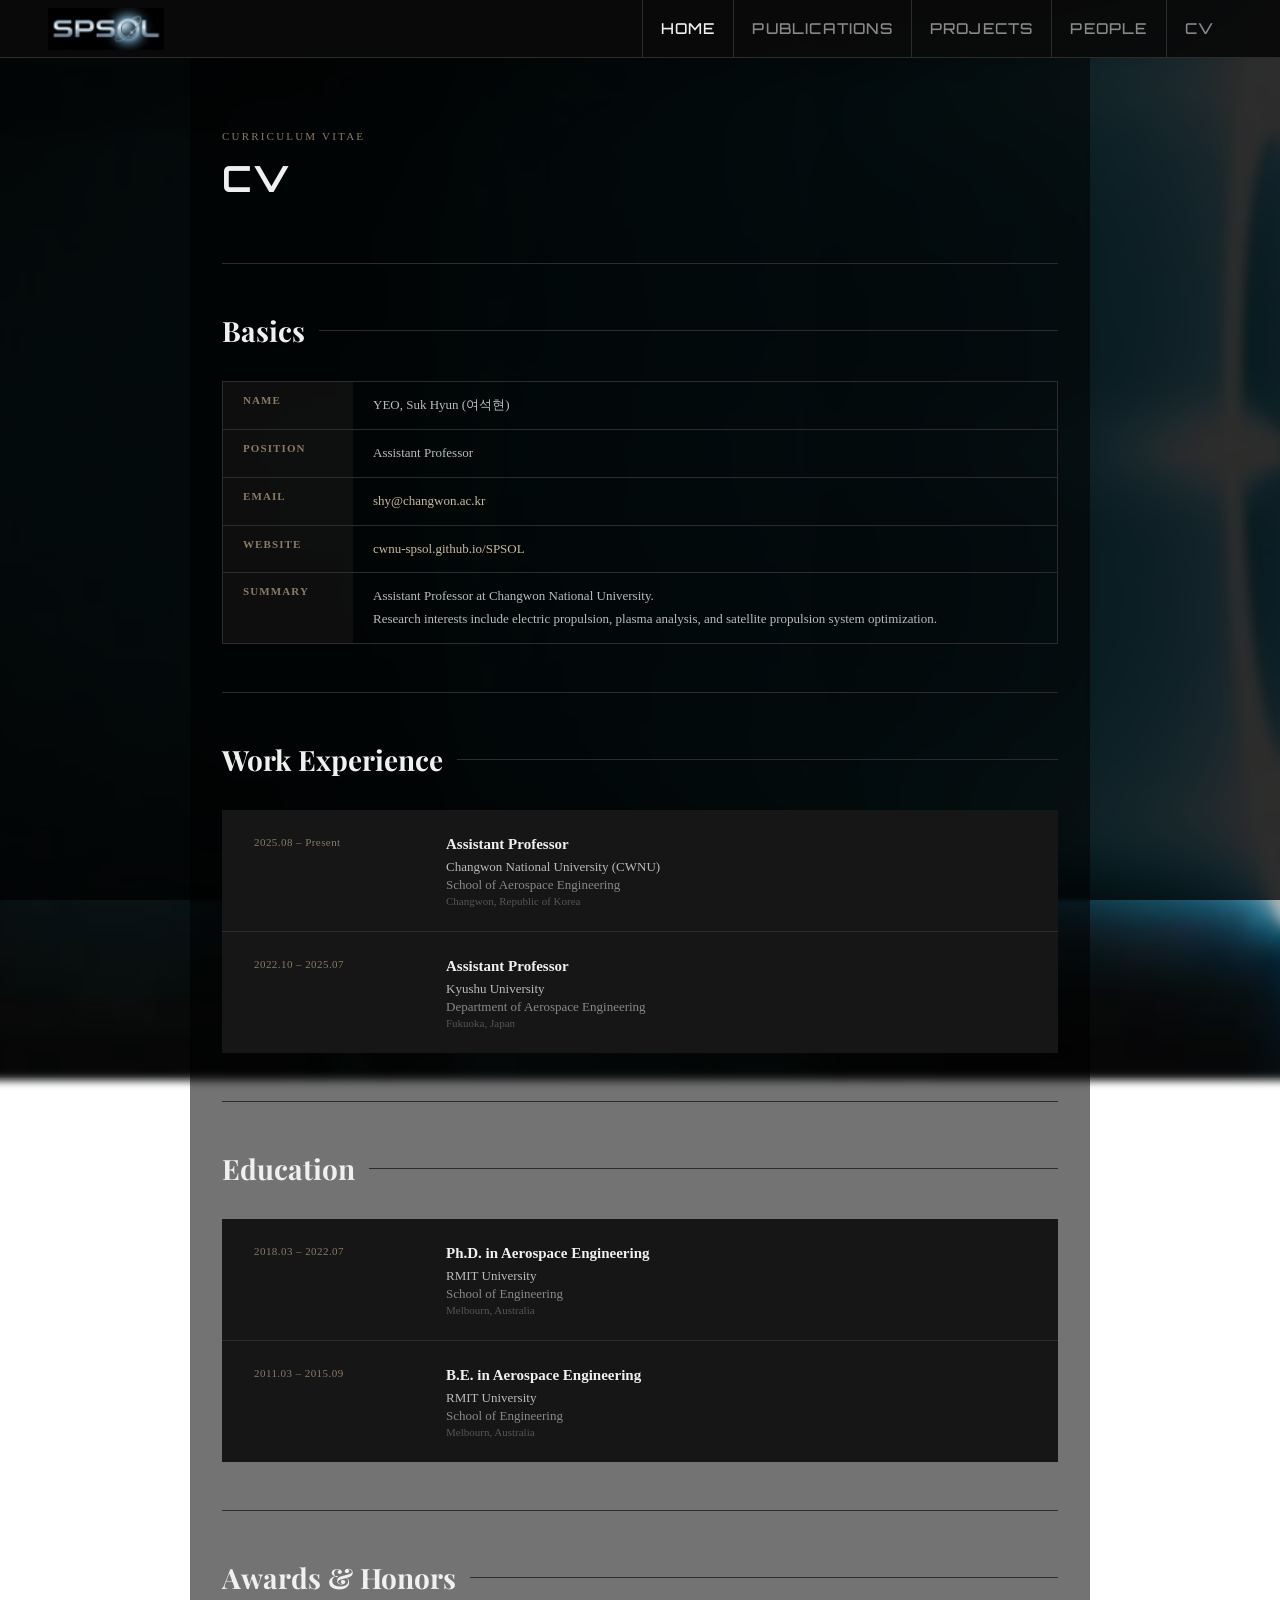
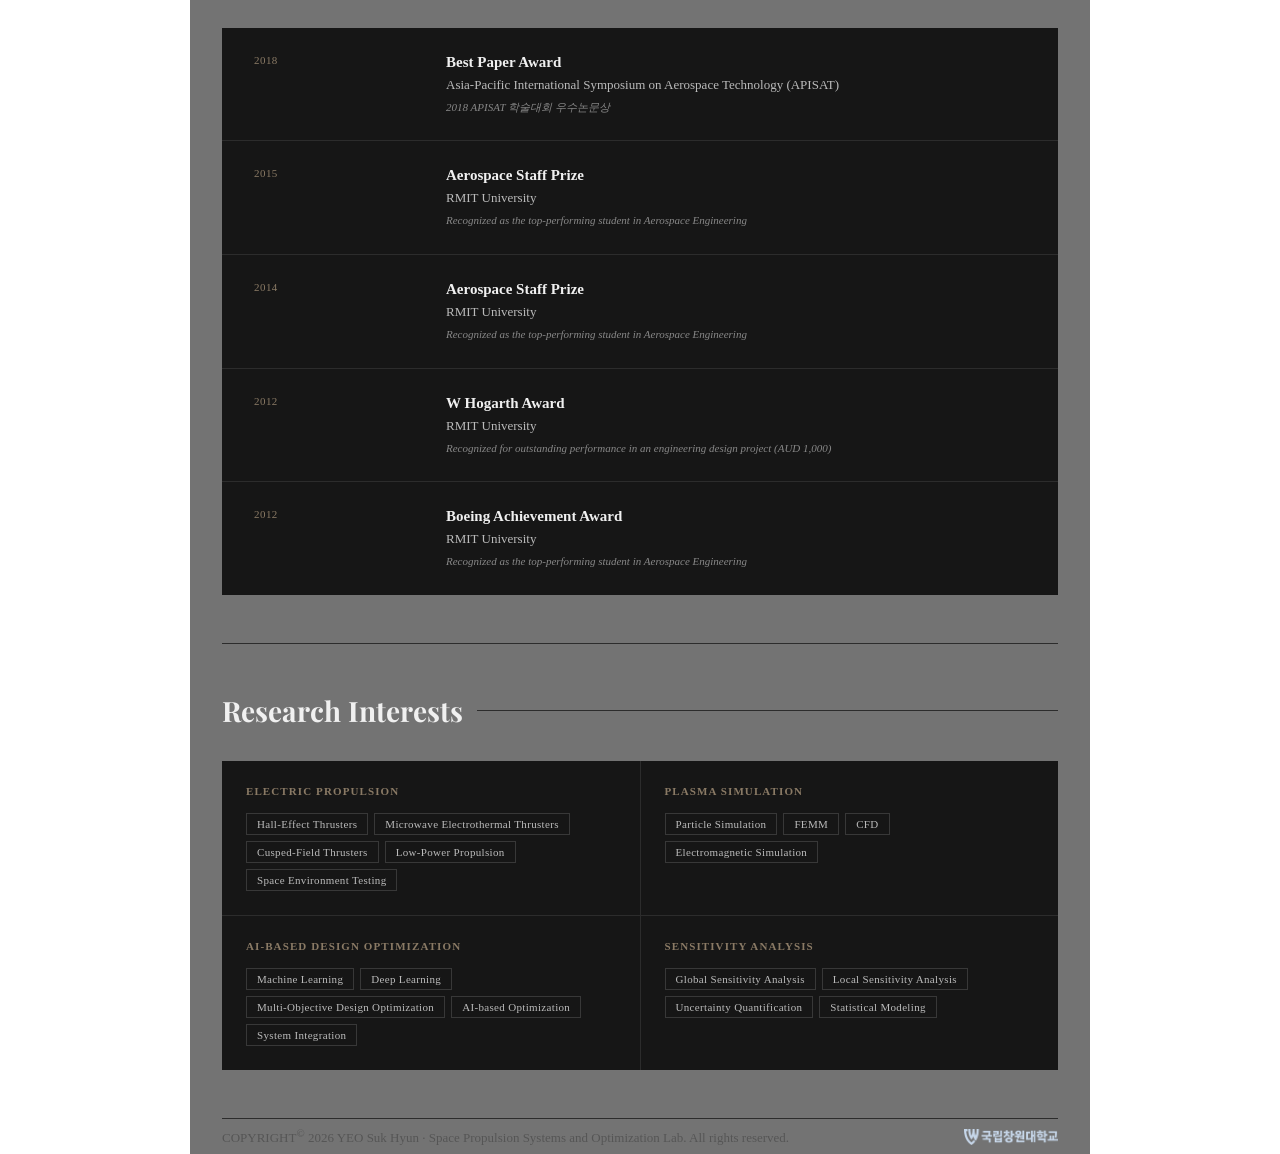
==== cv.html @ c71c25dc "Create cv.html" ====
<!DOCTYPE html>
<html lang="en">
<head>
  <meta charset="UTF-8">
  <meta name="viewport" content="width=device-width, initial-scale=1.0">
  <title>SPSOL · CWNU</title>
  <link rel="stylesheet" href="css/theme.css">
  <link rel="stylesheet" href="css/style.css">
</head>
<body>

<!-- =====================================================
     NAV
     ===================================================== -->

<nav class="nav">
  <a class="nav__brand" href="index.html">
    <!-- SPSOL -->
    <img src="images/logos/SPSOL.png" alt="SPSOL" height="42">
  </a>
  <ul class="nav__links">
    <li><a href="index.html"          class="active">Home</a></li>
    <li><a href="publications.html"             >Publications</a></li>
    <li><a href="projects.html"                 >Projects</a></li>
    <!-- <li><a href="teaching.html"                 >Teaching</a></li> -->
    <li><a href="people.html"                   >People</a></li>
    <!-- <li><a href="/news/">News</a></li>
    <li><a href="/contact/">Contact</a></li> -->
    <li><a href="cv.html"          >CV</a></li>
    <!-- <li><a href="docs/CV.pdf"          target="_blank">CV</a></li> -->
  </ul>
</nav>

<div class="page">

  <!-- 페이지 헤더 -->
  <div class="page-header">
    <div class="page-header__eyebrow">Curriculum Vitae</div>
    <div class="cv-header-row">
      <h1 class="page-header__title">CV</h1>
      <!-- <a href="docs/CV.pdf" target="_blank" class="btn btn--primary">
        Download PDF ↓
      </a> -->
    </div>
  </div>

  <!-- ── Basics ───────────────────────────────────── -->
  <div class="section">
    <h2 class="section__title">Basics</h2>
    <div class="cv-table-wrap">
      <table class="cv-table">
        <tbody>
          <tr>
            <td class="cv-table__label">Name</td>
            <td class="cv-table__value">YEO, Suk Hyun (여석현)</td>
          </tr>
          <tr>
            <td class="cv-table__label">Position</td>
            <td class="cv-table__value">Assistant Professor</td>
          </tr>
          <tr>
            <td class="cv-table__label">Email</td>
            <td class="cv-table__value">
              <a href="mailto:shy@changwon.ac.kr">shy@changwon.ac.kr</a>
            </td>
          </tr>
          <tr>
            <td class="cv-table__label">Website</td>
            <td class="cv-table__value">
              <a href="https://cwnu-spsol.github.io/SPSOL" target="_blank">cwnu-spsol.github.io/SPSOL</a>
            </td>
          </tr>
          <tr>
            <td class="cv-table__label">Summary</td>
            <td class="cv-table__value">
              Assistant Professor at Changwon National University.<br>
              Research interests include electric propulsion, plasma analysis,
              and satellite propulsion system optimization.
            </td>
          </tr>
        </tbody>
      </table>
    </div>
  </div>

  <!-- ── Work Experience ──────────────────────────── -->
  <div class="section">
    <h2 class="section__title">Work Experience</h2>
    <div class="cv-list">

      <div class="cv-item">
        <div class="cv-item__period">2025.08 – Present</div>
        <div class="cv-item__body">
          <div class="cv-item__title">
            <a href="https://www.changwon.ac.kr/aerospace/stf/stfView/staffView.do?rolecd=TSAL&staffTy=EXCP&mi=18398" target="_blank">Assistant Professor</a>
          </div>
          <div class="cv-item__org">Changwon National University (CWNU)</div>
          <div class="cv-item__dept">School of Aerospace Engineering</div>
          <div class="cv-item__location">Changwon, Republic of Korea</div>
        </div>
      </div>

      <div class="cv-item">
        <div class="cv-item__period">2022.10 – 2025.07</div>
        <div class="cv-item__body">
          <div class="cv-item__title">Assistant Professor</div>
          <div class="cv-item__org">Kyushu University</div>
          <div class="cv-item__dept">Department of Aerospace Engineering</div>
          <div class="cv-item__location">Fukuoka, Japan</div>
        </div>
      </div>

    </div>
  </div>

  <!-- ── Education ─────────────────────────────────── -->
  <div class="section">
    <h2 class="section__title">Education</h2>
    <div class="cv-list">

      <div class="cv-item">
        <div class="cv-item__period">2018.03 – 2022.07</div>
        <div class="cv-item__body">
          <div class="cv-item__title">Ph.D. in Aerospace Engineering</div>
          <div class="cv-item__org">RMIT University</div>
          <div class="cv-item__dept">School of Engineering</div>
          <div class="cv-item__location">Melbourn, Australia</div>
          <!-- <div class="cv-item__note">
            Thesis: Design Optimisation of Downscaled Cusped Field Thrusters
            (Advisor: Prof. Graham Dorrington)
          </div> -->
        </div>
      </div>

      <div class="cv-item">
        <div class="cv-item__period">2011.03 – 2015.09</div>
        <div class="cv-item__body">
          <div class="cv-item__title">B.E. in Aerospace Engineering</div>
          <div class="cv-item__org">RMIT University</div>
          <div class="cv-item__dept">School of Engineering</div>
          <div class="cv-item__location">Melbourn, Australia</div>
        </div>
      </div>

    </div>
  </div>

  <!-- ── Awards ────────────────────────────────────── -->
  <div class="section">
    <h2 class="section__title">Awards & Honors</h2>
    <div class="cv-list">

      <div class="cv-item">
        <div class="cv-item__period">2018</div>
        <div class="cv-item__body">
          <div class="cv-item__title">Best Paper Award</div>
          <div class="cv-item__org">Asia-Pacific International Symposium on Aerospace Technology (APISAT)</div>
          <div class="cv-item__note">2018 APISAT 학술대회 우수논문상</div>
        </div>
      </div>

      <div class="cv-item">
        <div class="cv-item__period">2015</div>
        <div class="cv-item__body">
          <div class="cv-item__title">Aerospace Staff Prize</div>
          <div class="cv-item__org">RMIT University</div>
          <div class="cv-item__note">Recognized as the top-performing student in Aerospace Engineering</div>
        </div>
      </div>

      <div class="cv-item">
        <div class="cv-item__period">2014</div>
        <div class="cv-item__body">
          <div class="cv-item__title">Aerospace Staff Prize</div>
          <div class="cv-item__org">RMIT University</div>
          <div class="cv-item__note">Recognized as the top-performing student in Aerospace Engineering</div>
        </div>
      </div>

      <div class="cv-item">
        <div class="cv-item__period">2012</div>
        <div class="cv-item__body">
          <div class="cv-item__title">W Hogarth Award</div>
          <div class="cv-item__org">RMIT University</div>
          <div class="cv-item__note">Recognized for outstanding performance in an engineering design project (AUD 1,000)</div>
        </div>
      </div>

      <div class="cv-item">
        <div class="cv-item__period">2012</div>
        <div class="cv-item__body">
          <div class="cv-item__title">Boeing Achievement Award</div>
          <div class="cv-item__org">RMIT University</div>
          <div class="cv-item__note">Recognized as the top-performing student in Aerospace Engineering</div>
        </div>
      </div>

    </div>
  </div>

  <!-- ── Publications ──────────────────────────────── -->
  <!-- <div class="section">
    <h2 class="section__title">Selected Publications</h2>
    <div class="cv-list">

      <div class="cv-item">
        <div class="cv-item__period">2026.05</div>
        <div class="cv-item__body">
          <div class="cv-item__title">
            <a href="#" target="_blank">
              Magnetically Permeable Anode for Performance Improvement in a
              Low-Power Cusped-Field Hall Thruster
            </a>
          </div>
          <div class="cv-item__org">Acta Astronautica</div>
          <div class="cv-item__note">
            T. Li, Z. Tian, Z. Ning, D. Yu · JCR Q1
          </div>
        </div>
      </div>

      <div class="cv-item">
        <div class="cv-item__period">2025.03</div>
        <div class="cv-item__body">
          <div class="cv-item__title">
            <a href="#" target="_blank">
              Efficiency Decomposition in Low-Power Hall Thrusters
              via Multi-Angle RPA Diagnostics
            </a>
          </div>
          <div class="cv-item__org">Journal of Propulsion and Power</div>
          <div class="cv-item__note">J. Park, J. Kim · JCR Q1</div>
        </div>
      </div>

      <div class="cv-item">
        <div class="cv-item__period">2024.08</div>
        <div class="cv-item__body">
          <div class="cv-item__title">
            <a href="#" target="_blank">
              Scaling Laws for Sub-100 W Hall Thrusters:
              Wall Loss and Thermal Management
            </a>
          </div>
          <div class="cv-item__org">Acta Astronautica</div>
          <div class="cv-item__note">J. Kim, S. Choi · JCR Q1</div>
        </div>
      </div>

    </div>
  </div> -->

  <!-- ── Research Interests ────────────────────────── -->
  <div class="section">
    <h2 class="section__title">Research Interests</h2>
    <div class="cv-interests">

      <div class="cv-interest-group">
        <div class="cv-interest-group__title">Electric Propulsion</div>
        <div class="cv-interest-group__tags">
          <span class="cv-tag">Hall-Effect Thrusters</span>
          <span class="cv-tag">Microwave Electrothermal Thrusters</span>
          <span class="cv-tag">Cusped-Field Thrusters</span>
          <span class="cv-tag">Low-Power Propulsion</span>
          <span class="cv-tag">Space Environment Testing</span>
        </div>
      </div>

      <div class="cv-interest-group">
        <div class="cv-interest-group__title">Plasma Simulation</div>
        <div class="cv-interest-group__tags">
          <span class="cv-tag">Particle Simulation</span>
          <span class="cv-tag">FEMM</span>
          <span class="cv-tag">CFD</span>
          <span class="cv-tag">Electromagnetic Simulation</span>
        </div>
      </div>

      <div class="cv-interest-group">
        <div class="cv-interest-group__title">AI-Based Design Optimization</div>
        <div class="cv-interest-group__tags">
          <span class="cv-tag">Machine Learning</span>
          <span class="cv-tag">Deep Learning</span>
          <span class="cv-tag">Multi-Objective Design Optimization</span>
          <span class="cv-tag">AI-based Optimization</span>
          <span class="cv-tag">System Integration</span>
        </div>
      </div>
      
      <div class="cv-interest-group">
        <div class="cv-interest-group__title">Sensitivity Analysis</div>
        <div class="cv-interest-group__tags">
          <span class="cv-tag">Global Sensitivity Analysis</span>
          <span class="cv-tag">Local Sensitivity Analysis</span>
          <span class="cv-tag">Uncertainty Quantification</span>
          <span class="cv-tag">Statistical Modeling</span>
        </div>
      </div>

    </div>
  </div>

  <!-- ── Service ───────────────────────────────────── -->
  <!-- <div class="section">
    <h2 class="section__title">Professional Service</h2>
    <div class="cv-list">

      <div class="cv-item">
        <div class="cv-item__period">2025 – Present</div>
        <div class="cv-item__body">
          <div class="cv-item__title">Peer Reviewer</div>
          <div class="cv-item__org">
            Acta Astronautica, Journal of Propulsion and Power,
            Aerospace Science and Technology
          </div>
        </div>
      </div>

      <div class="cv-item">
        <div class="cv-item__period">2024.11</div>
        <div class="cv-item__body">
          <div class="cv-item__title">Session Chair</div>
          <div class="cv-item__org">KSAS 추계학술대회 2024</div>
          <div class="cv-item__note">
            Session: Low-Power Electric Propulsion for Small Satellites
          </div>
        </div>
      </div>

    </div>
  </div> -->

  <!-- FOOTER -->
  <footer class="footer">
    <div class="footer__left">
      COPYRIGHT<sup>©</sup> 2026 YEO Suk Hyun · Space Propulsion Systems and Optimization Lab. All rights reserved.
    </div>
    <div class="footer__right">
      <img src="images/logos/CWNU.png" alt="CWNU" height="16">
    </div>
  </footer>

</div><!-- /page -->
<script src="js/main.js"></script>
</body>
</html>
---- css/theme.css ----
/* =====================================================
   theme.css
   컬러 팔레트 & 디자인 토큰 정의
   여기서 색상/폰트/간격을 바꾸면 전체 사이트에 반영됨
   ===================================================== */

/* 폰트 통합 로드 (Inter + Playfair Display + Orbitron) */
@import url('https://fonts.googleapis.com/css2?family=Inter:wght@300;400;500;600;700&family=Playfair+Display:wght@700&family=Orbitron:wght@700&display=swap');

/* ── 컬러 팔레트 ─────────────────────────────────────
   바꾸고 싶으면 이 값들만 수정하세요
   ─────────────────────────────────────────────────── */
:root {

  /* 배경 계열 */
  /* --color-bg-base:        #0a0a0a;   /* 메인 배경 (가장 어두움) */ 
  /* --color-bg-surface:     #111111;   /* 섹션 배경 */ */
  /* --color-bg-card:        #181818;   /* 카드 배경 */ */
  /* --color-bg-card-hover:  #252525;   /* 카드 호버 */ */
  /* --color-bg-elevated:    #1e1e1e;   /* 떠있는 요소 배경 */ */ */
  --color-bg-base:       transparent;             /* 사진 비치도록 */
  --color-bg-card:       rgba(18, 18, 18, 0.82);  /* 카드 반투명 */
  --color-bg-card-hover: rgba(30, 30, 30, 0.88);
  --color-bg-elevated:   rgba(24, 24, 24, 0.80);

  /* 테두리 계열 */
  --color-border:         #2c2c2c;   /* 기본 구분선 */
  --color-border-light:   #383838;   /* 밝은 구분선 */

  /* 텍스트 계열 */
  --color-text-primary:   #f0f0f0;   /* 제목, 강조 텍스트 */
  --color-text-secondary: #bbbbbb;   /* 본문 텍스트 */
  --color-text-muted:     #888888;   /* 보조 텍스트 */
  --color-text-dim:       #6e6e6e;   /* 중간 텍스트 */
  --color-text-faint:     #555555;   /* 가장 흐린 텍스트 */

  /* 포인트 컬러 (골드/웜 베이지 계열) */
  --color-accent:         #c8b99a;   /* 메인 포인트 컬러 */
  --color-accent-dim:     #8a7a65;   /* 흐린 포인트 컬러 */
  --color-accent-subtle:  rgba(200, 185, 154, 0.10); /* 배경용 포인트 */

  /* ── 원한다면 다른 테마로 교체 ─────────────────────
     블루 계열로 바꾸려면 아래 세 줄로 교체:
     --color-accent:       #7eb3d4;
     --color-accent-dim:   #4e7a99;
     --color-accent-subtle: rgba(126, 179, 212, 0.10);
  ─────────────────────────────────────────────────── */

  /* 타이포그래피 */
   --font-heading: 'Orbitron', 'Inter', sans-serif;   /* 새로 추가 */
   --font-serif:   'Playfair Display', Georgia, serif;         /* 제목용 */
   --font-sans:    'Inter', system-ui, sans-serif;               /* 본문용 */ 

  /* 폰트 크기 스케일 */
  --text-xs:   11px;
  --text-sm:   13px;
  --text-base: 15px;
  --text-md:   17px;
  --text-lg:   22px;
  --text-xl:   28px;
  --text-2xl:  36px;
  --text-3xl:  46px;

  /* 간격 (spacing) */
  --space-xs:   8px;
  --space-sm:   16px;
  --space-md:   24px;
  --space-lg:   32px;
  --space-xl:   48px;
  --space-2xl:  72px;
  --space-3xl:  100px;

  /* 레이아웃 */
  --max-width:      900px;    /* 페이지 최대 너비 */
  --page-padding-x: 32px;    /* 좌우 여백 */
  --nav-height:     58px;    /* 내비게이션 바 높이 */

  /* 전환 효과 */
  --transition-fast:   0.15s ease;
  --transition-base:   0.22s ease;
  --transition-slow:   0.35s ease;
}
---- css/style.css ----
/* =====================================================
   style.css
   컴포넌트 스타일 정의
   색상·폰트는 theme.css 변수를 참조함
   ===================================================== */

/* ── 리셋 & 베이스 ───────────────────────────────── */
*, *::before, *::after {
  box-sizing: border-box;
  margin: 0;
  padding: 0;
}

html {
  scroll-behavior: smooth;
}

/* body {
  background:             var(--color-bg-base);
  color:                  var(--color-text-primary);
  font-family:            var(--font-sans);
  font-size:              var(--text-base);
  line-height:            1.75;
  -webkit-font-smoothing: antialiased;
} */

/* ── 배경 블러 + 어두운 오버레이 ────────────────────
   body::before 로 배경 위에 효과를 덧씌움
   ─────────────────────────────────────────────────── */
body::before {
  content:    '';
  position:   fixed;           /* 스크롤해도 항상 화면 전체 덮음 */
  inset: 0 0 0 0;                      /* top/right/bottom/left 모두 0 */
  /* transform: translateY(-50px); */
  z-index:    -1;              /* 콘텐츠 뒤에 위치 */
 
  background-color:      #0a0a0a;              /* 사진 로딩 전 폴백 */
  background-image:      url('/images/background/HET.jpg');
  background-size:       cover;
  background-position:   center center;
  background-attachment: fixed;
  background-repeat:     no-repeat;
 
  filter:     blur(3px) brightness(0.7);   /* 블러 강도 / 밝기 조절 */
  transform:  scale(1.4);                  /* 블러 시 가장자리 흰 테두리 방지 */
}
 
/* ── 어두운 오버레이 (블러 위에 추가) ───────────────
   투명도: 0.0(완전 투명) ~ 1.0(완전 검정)            */
body::after {
  content:    '';
  position:   fixed;
  inset:      0;
  z-index:    -1;
  background: rgba(0, 0, 0, 0.75);   /* ← 숫자 높일수록 더 어두움 */
}

a {
  color: inherit;
  text-decoration: none;
}

img {
  display: block;
  max-width: 100%;
}

/* ── 스크롤바 ─────────────────────────────────────── */
::-webkit-scrollbar        { width: 4px; }
::-webkit-scrollbar-track  { background: var(--color-bg-base); }
::-webkit-scrollbar-thumb  { background: var(--color-border); }

/* ── 레이아웃 래퍼 ───────────────────────────────── */
/* .page {
  max-width: var(--max-width);
  margin:    0 auto;
  padding:   0 var(--page-padding-x);
} */

.page {
  max-width:        var(--max-width);
  margin:           0 auto;
  padding:          0 var(--page-padding-x);
 
  /* 콘텐츠 영역 전체에 반투명 오버레이 */
  background:       rgba(0, 0, 0, 0.55);   /* ← 숫자 높일수록 더 어두움 */
  backdrop-filter:  blur(2px);              /* ← 콘텐츠 뒤 살짝 블러 */
}
/* =====================================================
   NAV
   ===================================================== */
.nav {
  position:        sticky;
  top:             0;
  z-index:         99;
  display:         flex;
  justify-content: space-between;
  align-items:     center;
  padding:         0 var(--space-xl);
  height:          var(--nav-height);
  background:      rgba(10, 10, 10, 0.95);
  backdrop-filter: blur(10px);
  border-bottom:   1px solid var(--color-border);
}

.nav__brand {
  font-weight:    700;
  font-size:      var(--text-xl);
  /* font-size:      var(--text-base); */
  color:          var(--color-accent);
  letter-spacing: 0.02em;
}

.nav__links {
  display:    flex;
  gap:        0;
  list-style: none;
}

.nav__links a {
  display:        block;
  padding:        0 18px;
  font-family:    var(--font-heading);   /* Orbitron */ 
  height:         var(--nav-height);
  line-height:    var(--nav-height);
  font-size:      var(--text-base);
  font-weight:    500;
  letter-spacing: 0.08em;
  text-transform: uppercase;
  color:          var(--color-text-muted);
  border-left:    1px solid var(--color-border);
  transition:     color var(--transition-base);
}

.nav__links a:hover,
.nav__links a.active {
  color: var(--color-text-primary);
}

/* =====================================================
   HERO
   ===================================================== */
.hero {
  display:               grid;
  grid-template-columns: 1fr 220px;
  gap:                   var(--space-xl);
  align-items:           start;
  padding:               var(--space-2xl) var(--page-padding-x) var(--space-xl);
  border-bottom:         1px solid var(--color-border);
 
  /* 배경 이미지를 위한 설정 */
  position:   relative;
  /* page 래퍼 밖으로 꽉 차게 */
  margin-left:  calc(-1 * var(--page-padding-x));
  margin-right: calc(-1 * var(--page-padding-x));
  overflow:     hidden;
}
 
/* 배경 사진 — 블러 처리 */
.hero::before {
  content:    '';
  position:   absolute;                        /* absolute (원래크기), fixed (화면전체크기) */
  inset: 0 0 0px 20px;                      /* top/right/bottom/left 모두 0 */
  background: url('../images/research/MET.png') left center / cover no-repeat;
  filter:     blur(1px) brightness(1); /* 블러 강도: 숫자 높일수록 더 흐림 */
  transform:  scale(0.95);              /* 블러 시 가장자리 흰 테두리 방지 */
  z-index:    0;
}
 
/* 어두운 오버레이 */
.hero::after {
  content:    '';
  position:   absolute;
  inset:      0;
  background: rgba(0, 0, 0, 0.5);     /* 0.0(투명) ~ 1.0(완전검정) */
  z-index:    1;
}
 
/* 콘텐츠가 배경 위에 오도록 */
.hero__left,
.hero__right {
  position: relative;
  z-index:  2;
}

.hero__eyebrow {
  font-size:      var(--text-xs);
  letter-spacing: 0.2em;
  text-transform: uppercase;
  color:          var(--color-accent-dim);
  margin-bottom:  var(--space-md);
}

.hero__name {
  font-family:   var(--font-serif);
  font-size:     var(--text-3xl);
  font-weight:   700;
  color:         var(--color-text-primary);
  line-height:   1.05;
  margin-bottom: 6px;
}

.hero__position {
  font-size:     var(--text-sm);
  color:         var(--color-text-muted);
  margin-bottom: 4px;
  font-weight:   400;
}

.hero__affil {
  font-size:     var(--text-sm);
  color:         var(--color-text-dim);
  margin-bottom: var(--space-lg);
}

.hero__bio {
  font-size:     var(--text-base);
  color:         var(--color-text-secondary);
  line-height:   1.85;
  max-width:     520px;
  margin-bottom: var(--space-lg);
}

/* 히어로 버튼 & 아이콘 행 */
.hero__links {
  display:     flex;
  flex-wrap:   wrap;
  gap:         var(--space-xs);
  align-items: center;
}

/* 히어로 오른쪽 (사진 + 연락처) */
.hero__right {
  display:        flex;
  flex-direction: column;
  align-items:    center;
  gap:            var(--space-md);
  padding-top:    8px;
}

/* 프로필 사진 */
.profile-wrap {
  position: relative;
  width:    180px;
}

.profile-photo {
  width:           160px;
  height:          200px;
  background:      var(--color-bg-card);
  border:          1px solid var(--color-border);
  display:         flex;
  flex-direction:  column;
  align-items:     center;
  justify-content: center;
  gap:             10px;
  color:           var(--color-text-faint);
  font-size:       var(--text-xs);
  letter-spacing:  0.08em;
  overflow:        hidden;
}

.profile-photo img {
  width:      100%;
  height:     100%;
  object-fit: cover;
}

/* 사진 뒤 장식 테두리 */
.profile-deco {
  position:   absolute;
  bottom:     -8px;
  right:      -8px;
  width:      100%;
  height:     100%;
  border:     1px solid var(--color-border);
  z-index:    -1;
}

/* 연락처 칩 (사진 아래) */
.hero-contacts {
  width:          100%;
  display:        flex;
  flex-direction: column;
  gap:            6px;
}

.contact-chip {
  display:     flex;
  align-items: center;
  gap:         8px;
  font-size:   var(--text-xs);
  color:       var(--color-text-muted);
}

.contact-chip svg {
  width:     13px;
  height:    13px;
  fill:      var(--color-accent-dim);
  flex-shrink: 0;
}

/* =====================================================
   BUTTONS & ICON LINKS
   ===================================================== */

/* 텍스트 버튼 (아웃라인) */
.btn {
  display:        inline-flex;
  align-items:    center;
  gap:            6px;
  padding:        8px 18px;
  border:         1px solid var(--color-border-light);
  color:          var(--color-text-muted);
  font-size:      var(--text-xs);
  font-weight:    500;
  letter-spacing: 0.05em;
  transition:     border-color var(--transition-base),
                  color        var(--transition-base);
  cursor:         pointer;
}

.btn:hover {
  border-color: var(--color-accent);
  color:        var(--color-accent);
}

/* 강조 버튼 (채워진) */
.btn--primary {
  background:   var(--color-accent);
  border-color: var(--color-accent);
  color:        #0a0a0a;
  font-weight:  600;
}

.btn--primary:hover {
  background:   var(--color-text-primary);
  border-color: var(--color-text-primary);
  color:        #0a0a0a;
}

/* 아이콘 전용 버튼 */
.icon-btn {
  display:         inline-flex;
  align-items:     center;
  justify-content: center;
  width:           34px;
  height:          34px;
  border:          1px solid var(--color-border-light);
  color:           var(--color-text-faint);
  transition:      color         var(--transition-base),
                   border-color  var(--transition-base);
}

.icon-btn svg {
  width:  15px;
  height: 15px;
  fill:   currentColor;
}

.icon-btn:hover {
  color:        var(--color-accent);
  border-color: var(--color-accent);
}

/* =====================================================
   SECTION 공통
   ===================================================== */
.section {
  padding:       var(--space-xl) 0;
  border-bottom: 1px solid var(--color-border);
}

/* 섹션 제목 (오른쪽 구분선 포함) */
.section__title {
  font-family:   var(--font-serif);
  font-size:     var(--text-xl);
  font-weight:   700;
  color:         var(--color-text-primary);
  margin-bottom: var(--space-lg);
  display:       flex;
  align-items:   center;
  gap:           14px;
}

.section__title::after {
  content:    '';
  flex:       1;
  height:     1px;
  background: var(--color-border);
}

/* =====================================================
   NEWS
   ===================================================== */

/* 배경 사진 — 블러 처리 */
.news-list {
  display:        flex;
  flex-direction: column;
  gap:            0;
}

.news-item {
  display:               grid;
  grid-template-columns: 110px 1fr;
  gap:                   var(--space-md);
  padding:               var(--space-sm) 0;
  border-bottom:         1px solid var(--color-border);
}

.news-item:last-child {
  border-bottom: none;
}

.news-item__date {
  font-size:      var(--text-xs);
  color:          var(--color-accent-dim);
  font-weight:    500;
  letter-spacing: 0.04em;
  padding-top:    2px;
  flex-shrink:    0;
}

.news-item__text {
  font-size:   var(--text-sm);
  color:       var(--color-text-secondary);
  line-height: 1.75;
}

.news-item__text a {
  color: var(--color-accent);
}

.news-item__text a:hover {
  text-decoration: underline;
}

/* 뉴스 배지 */
.badge {
  display:        inline-block;
  font-size:      10px;
  letter-spacing: 0.08em;
  text-transform: uppercase;
  padding:        2px 8px;
  background:     var(--color-bg-card);
  color:          var(--color-text-muted);
  margin-right:   6px;
  vertical-align: middle;
}

.badge--accent {
  background: var(--color-accent-subtle);
  color:      var(--color-accent);
}

/* =====================================================
   RESEARCH GRID
   ===================================================== */
.research-grid {
  display:               grid;
  grid-template-columns: 1fr 1fr;
  gap:                   1px;
  background:            var(--color-border);
}

.research-card {
  background:  var(--color-bg-card);
  padding:     28px 26px;
  transition:  background var(--transition-base);
}

.research-card:hover {
  background: var(--color-bg-card-hover);
}

/* ── 카드 사진 영역 ──────────────────────────────── */
.research-card__img {
  width:       100%;
  height:      100px;          /* ← 사진 높이 조절 */
  object-fit:  fill;          
  object-position: center;
  display:     block;
  filter:      brightness(0.85);             /* 살짝 어둡게 */
  transition:  filter var(--transition-base);
}
 
.research-card:hover .research-card__img {
  filter: brightness(1.0);     /* 호버 시 원래 밝기로 */
}
 
/* ── 카드 텍스트 영역 ────────────────────────────── */
.research-card__body {
  padding: 22px 24px;
}

.research-card__tag {
  font-size:      var(--text-xs);
  letter-spacing: 0.12em;
  text-transform: uppercase;
  color:          var(--color-accent-dim);
  margin-bottom:  var(--space-xs);
}

.research-card__title {
  font-size:     var(--text-md);
  font-weight:   600;
  color:         var(--color-text-primary);
  margin-bottom: var(--space-xs);
}

.research-card__desc {
  font-size:   var(--text-sm);
  color:       var(--color-text-muted);
  line-height: 1.75;
}

/* =====================================================
   HIRING
   ===================================================== */
.hiring-box {
  border:   1px solid var(--color-border);
  padding:  var(--space-lg);
  position: relative;
}

.hiring-box::before {
  content:        'NOW HIRING';
  position:       absolute;
  top:            var(--space-sm);
  right:          var(--space-md);
  font-size:      10px;
  letter-spacing: 0.16em;
  color:          var(--color-accent-dim);
  opacity:        0.6;
}

.hiring-box p {
  font-size:     var(--text-base);
  color:         var(--color-text-secondary);
  line-height:   1.85;
  margin-bottom: var(--space-sm);
}

.hiring-box strong {
  color: var(--color-text-primary);
}

.hiring-email {
  display:        inline-flex;
  align-items:    center;
  gap:            8px;
  font-size:      var(--text-sm);
  color:          var(--color-accent);
  border-bottom:  1px solid var(--color-accent-dim);
  padding-bottom: 2px;
  transition:     color var(--transition-base);
}

.hiring-email svg {
  width: 14px;
  height: 14px;
  fill: var(--color-accent);
}

.hiring-email:hover {
  color: var(--color-text-primary);
}

/* =====================================================
   CONTACT
   ===================================================== */
.contact-grid {
  display:               grid;
  grid-template-columns: 1fr 1fr;
  gap:                   48px;
  align-items:           start;
}

.contact-left {
  display:        flex;
  flex-direction: column;
  gap:            var(--space-md);
}

.cinfo-label {
  font-size:      var(--text-xs);
  letter-spacing: 0.14em;
  text-transform: uppercase;
  color:          var(--color-accent-dim);
  margin-bottom:  6px;
}

.cinfo-value {
  font-size:   var(--text-sm);
  color:       var(--color-text-secondary);
  line-height: 1.75;
}

.contact-right {
  background:     var(--color-bg-card);
  border:         1px solid var(--color-border);
  padding:        var(--space-lg);
  display:        flex;
  flex-direction: column;
  gap:            var(--space-sm);
}

.contact-right__name {
  font-family:   var(--font-serif);
  font-size:     var(--text-lg);
  color:         var(--color-text-primary);
  margin-bottom: 4px;
}

.contact-right__pos {
  font-size: var(--text-xs);
  color:     var(--color-text-muted);
}

.social-row {
  display:   flex;
  gap:       8px;
  flex-wrap: wrap;
}

/* =====================================================
   FOOTER
   ===================================================== */
.footer {
  display:         flex;
  justify-content: space-between;
  align-items:     center;
  padding:         var(--space-xs) 0;
}

.footer__left {
  font-size: var(--text-sm);
  color:     var(--color-text-faint);
}

.footer__right {
  font-size: var(--text-xs);
  color:     var(--color-text-faint);
}

.footer__right img {
  display:    block;
  height:     16px;
  width:      auto;
  object-fit: contain;
  opacity:    0.9;
}

/* =====================================================
   RESPONSIVE
   ===================================================== */
@media (max-width: 700px) {
  .nav {
    padding: 0 var(--space-md);
  }

  .nav__links a {
    padding:   0 12px;
    font-size: 10px;
  }

  .page {
    padding: 0 var(--space-sm);
  }

  .hero {
    grid-template-columns: 1fr;
    gap:                   var(--space-lg);
    padding:               var(--space-xl) 0 var(--space-lg);
  }

  .hero__right {
    align-items:    flex-start;
    flex-direction: row;
    flex-wrap:      wrap;
  }

  .profile-wrap,
  .profile-photo {
    width: 140px;
  }

  .profile-photo {
    height: 170px;
  }

  .research-grid {
    grid-template-columns: 1fr;
  }

  .contact-grid {
    grid-template-columns: 1fr;
  }

  .footer {
    flex-direction: column;
    gap:            var(--space-xs);
    text-align:     center;
  }
}

/* =====================================================
   PAGE HEADER  (publications, people, projects, teaching 공통)
   ===================================================== */
.page-header {
  padding:       var(--space-2xl) 0 var(--space-xl);
  border-bottom: 1px solid var(--color-border);
}
 
.page-header__eyebrow {
  font-size:      var(--text-xs);
  letter-spacing: 0.2em;
  text-transform: uppercase;
  color:          var(--color-accent-dim);
  margin-bottom:  var(--space-sm);
}
 
.page-header__title {
  font-family:    var(--font-heading);   /* Orbitron */
  font-size:      var(--text-2xl);       /* Orbitron은 넓어서 한 단계 줄임 */
  font-weight:    700;
  letter-spacing: 0.04em;
  color:          var(--color-text-primary);
  margin-bottom:  var(--space-sm);
  line-height:    1.15;
}
 
.page-header__desc {
  font-size:   var(--text-sm);
  color:       var(--color-text-muted);
  line-height: 1.8;
  max-width:   600px;
}
 
.page-header__desc a {
  color: var(--color-accent);
}

/* =====================================================
   PEOPLE — PI 섹션 (사진 왼쪽, 설명 오른쪽)
   ===================================================== */
.people-pi {
  display:               grid;
  grid-template-columns: 133px 1fr;   /* 사진 고정 너비 | 설명 나머지 */
  gap:                   var(--space-xl);
  align-items:           start;
}
 
.pi-photo {
  flex-shrink: 0;
}
 
.pi-photo img {
  display:    block;
  border:     1px solid var(--color-border);
}
 
.pi-name {
  font-family:   var(--font-serif);
  font-size:     var(--text-xl);
  font-weight:   700;
  color:         var(--color-text-primary);
  margin-bottom: 6px;
  line-height:   1.2;
}
 
.pi-name-ko {
  font-family: var(--font-sans);
  font-size:   var(--text-lg);
  font-weight: 400;
  color:       var(--color-text-muted);
  margin-left: 8px;
}
 
.pi-title {
  font-size:      var(--text-sm);
  font-weight:    600;
  color:          var(--color-accent-dim);
  letter-spacing: 0.04em;
  margin-bottom:  4px;
}
 
.pi-affil {
  font-size:     var(--text-sm);
  color:         var(--color-text-faint);
  margin-bottom: var(--space-md);
}
 
.pi-bio {
  font-size:     var(--text-sm);
  color:         var(--color-text-secondary);
  line-height:   1.85;
  margin-bottom: var(--space-md);
}
 
.pi-links {
  display:     flex;
  gap:         8px;
  flex-wrap:   wrap;
}
 
/* 반응형 — 모바일에서 세로 배치 */
@media (max-width: 600px) {
  .people-pi {
    grid-template-columns: 1fr;
  }
 
  .pi-photo img {
    width:  110px !important;
    height: 140px !important;
  }
}

/* =====================================================
   Publication 공통
   ===================================================== */
.pub-item {
  border:   1px solid var(--color-border);
  padding:  var(--space-lg);
  position: relative;
}

.pub-item__body {
  font-size:     var(--text-base);
  color:         var(--color-text-secondary);
  line-height:   1.85;
  margin-bottom: var(--space-sm);
}

.pub-item strong {
  color: var(--color-text-primary);
}

.pub-filter {
  display:        inline-block;
  font-size:      10px;
  letter-spacing: 0.08em;
  text-transform: uppercase;
  padding:        2px 8px;
  background:     var(--color-bg-card);
  color:          var(--color-text-muted);
  margin-right:   6px;
  vertical-align: middle;
}

.pub-filter__btn {
  background: var(--color-accent-subtle);
  color:      var(--color-accent);
}

/* =====================================================
   Project 공통
   ===================================================== */
.project-list {
  border:   1px solid var(--color-border);
  padding:  var(--space-lg);
  position: relative;
}

.project-card__body {
  font-size:     var(--text-base);
  color:         var(--color-text-secondary);
  line-height:   1.85;
  margin-bottom: var(--space-sm);
}

.project-card__body strong {
  color: var(--color-text-primary);
}

/* =====================================================
   CV PAGE
   ===================================================== */
 
/* 헤더 행 — 제목 + PDF 버튼 가로 배치 */
.cv-header-row {
  display:         flex;
  justify-content: space-between;
  align-items:     center;
  gap:             var(--space-md);
}
 
/* ── Basics 테이블 ─────────────────────────────────── */
.cv-table-wrap {
  border: 1px solid var(--color-border);
}
 
.cv-table {
  width:           100%;
  border-collapse: collapse;
}
 
.cv-table tr {
  border-bottom: 1px solid var(--color-border);
}
 
.cv-table tr:last-child {
  border-bottom: none;
}
 
.cv-table__label {
  width:          130px;
  padding:        12px 20px;
  font-size:      var(--text-xs);
  font-weight:    600;
  letter-spacing: 0.1em;
  text-transform: uppercase;
  color:          var(--color-accent-dim);
  background:     var(--color-bg-card);
  vertical-align: top;
  white-space:    nowrap;
}
 
.cv-table__value {
  padding:     12px 20px;
  font-size:   var(--text-sm);
  color:       var(--color-text-secondary);
  line-height: 1.75;
}
 
.cv-table__value a {
  color:      var(--color-accent);
  transition: color var(--transition-fast);
}
 
.cv-table__value a:hover {
  color: var(--color-text-primary);
}
 
/* ── CV 항목 리스트 ────────────────────────────────── */
.cv-list {
  display:        flex;
  flex-direction: column;
  gap:            1px;
  background:     var(--color-border);
}
 
.cv-item {
  display:               grid;
  grid-template-columns: 160px 1fr;
  gap:                   var(--space-lg);
  padding:               var(--space-md) var(--space-lg);
  background:            var(--color-bg-card);
  transition:            background var(--transition-base);
}
 
.cv-item:hover {
  background: var(--color-bg-card-hover);
}
 
.cv-item__period {
  font-size:      var(--text-xs);
  color:          var(--color-accent-dim);
  font-weight:    500;
  letter-spacing: 0.04em;
  padding-top:    2px;
  white-space:    nowrap;
}
 
.cv-item__title {
  font-size:     var(--text-base);
  font-weight:   600;
  color:         var(--color-text-primary);
  margin-bottom: 4px;
  line-height:   1.4;
}
 
.cv-item__title a {
  color:      var(--color-text-primary);
  transition: color var(--transition-fast);
}
 
.cv-item__title a:hover {
  color: var(--color-accent);
}
 
.cv-item__org {
  font-size:     var(--text-sm);
  color:         var(--color-text-secondary);
  margin-bottom: 2px;
}
 
.cv-item__dept {
  font-size:     var(--text-sm);
  color:         var(--color-text-muted);
  margin-bottom: 2px;
}
 
.cv-item__location {
  font-size: var(--text-xs);
  color:     var(--color-text-faint);
}
 
.cv-item__note {
  font-size:   var(--text-xs);
  color:       var(--color-text-muted);
  margin-top:  6px;
  font-style:  italic;
  line-height: 1.6;
}
 
/* ── Research Interests ────────────────────────────── */
.cv-interests {
  display:               grid;
  grid-template-columns: 1fr 1fr;
  gap:                   1px;
  background:            var(--color-border);
}
 
.cv-interest-group {
  background: var(--color-bg-card);
  padding:    var(--space-md);
}
 
.cv-interest-group__title {
  font-size:      var(--text-xs);
  font-weight:    600;
  letter-spacing: 0.1em;
  text-transform: uppercase;
  color:          var(--color-accent-dim);
  margin-bottom:  var(--space-sm);
}
 
.cv-interest-group__tags {
  display:   flex;
  flex-wrap: wrap;
  gap:       6px;
}
 
.cv-tag {
  display:        inline-block;
  font-size:      var(--text-xs);
  color:          var(--color-text-secondary);
  border:         1px solid var(--color-border-light);
  padding:        4px 10px;
  letter-spacing: 0.03em;
  transition:     border-color var(--transition-fast),
                  color        var(--transition-fast);
}
 
.cv-tag:hover {
  border-color: var(--color-accent-dim);
  color:        var(--color-text-primary);
}
 
/* ── 반응형 ────────────────────────────────────────── */
@media (max-width: 700px) {
  .cv-header-row {
    flex-direction: column;
    align-items:    flex-start;
  }
 
  .cv-item {
    grid-template-columns: 1fr;
    gap:                   6px;
  }
 
  .cv-item__period {
    color: var(--color-accent);
  }
 
  .cv-table__label {
    width: 90px;
  }
 
  .cv-interests {
    grid-template-columns: 1fr;
  }
}
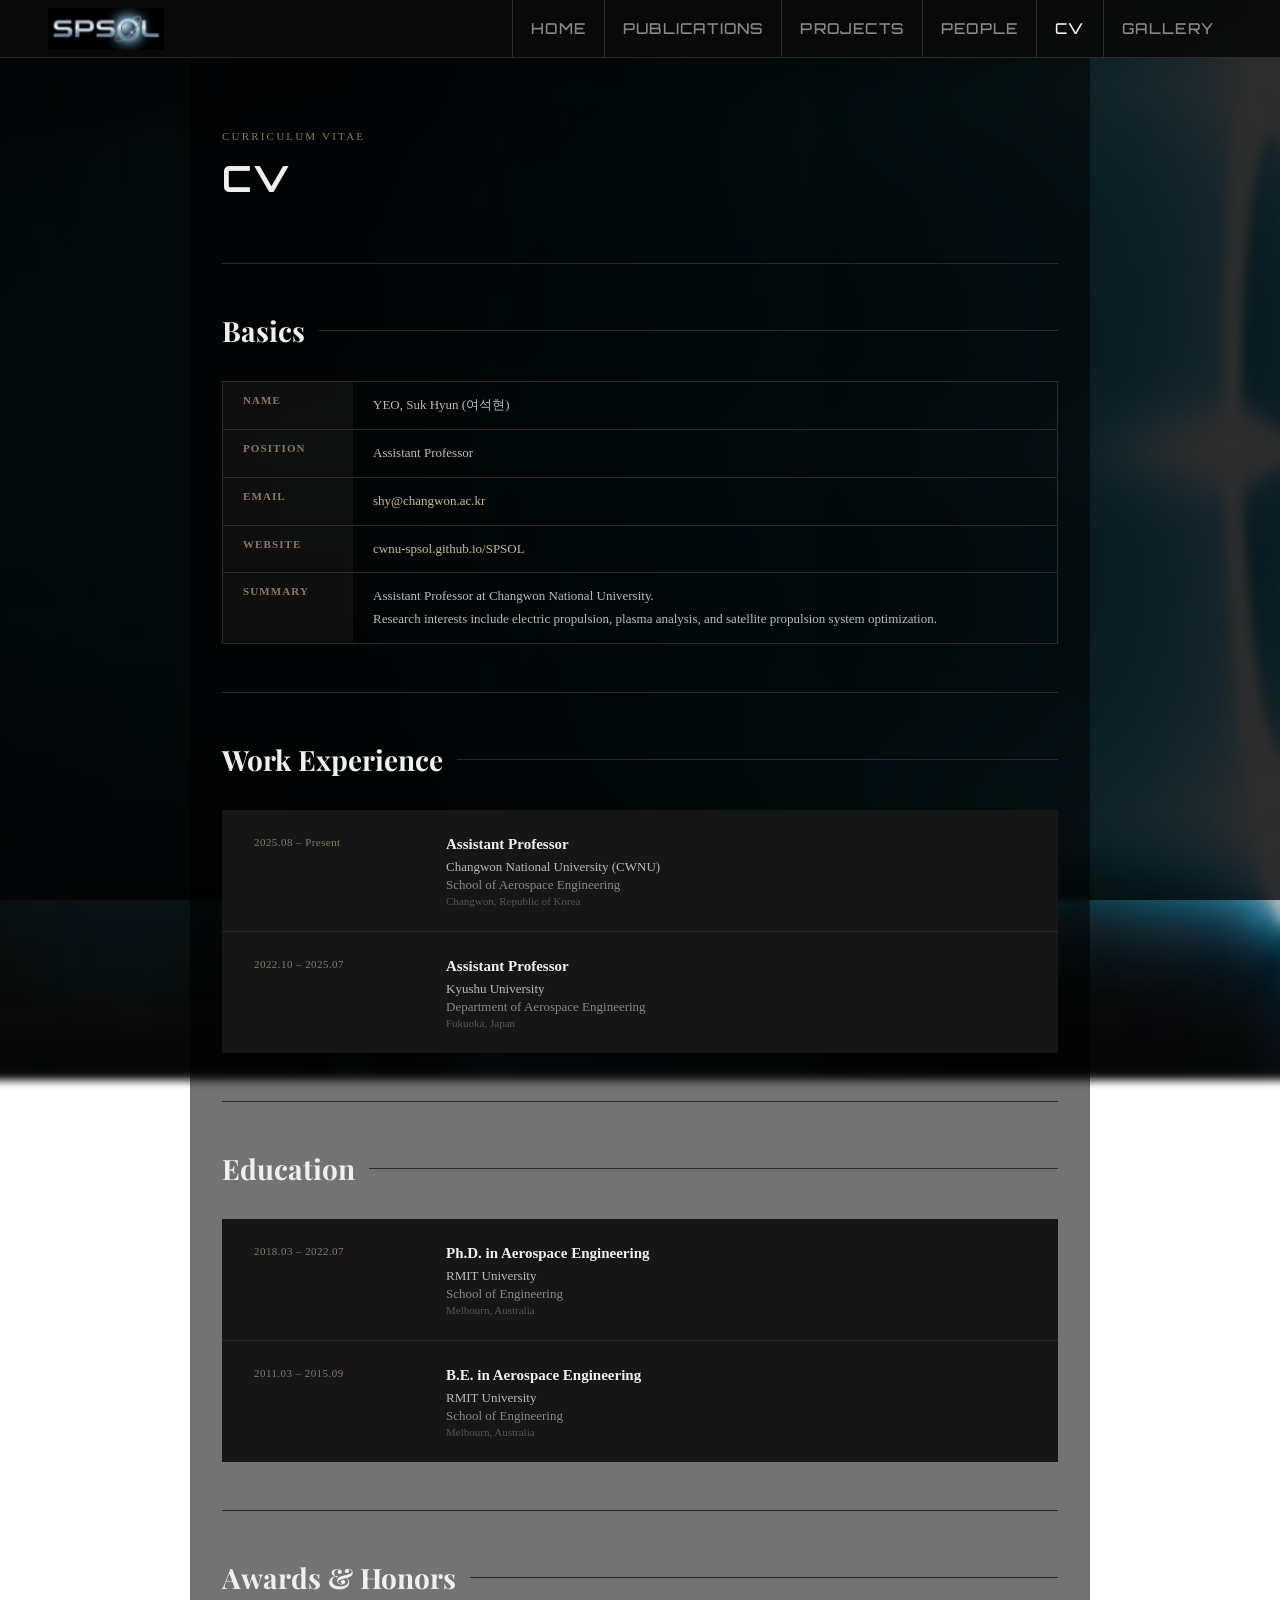
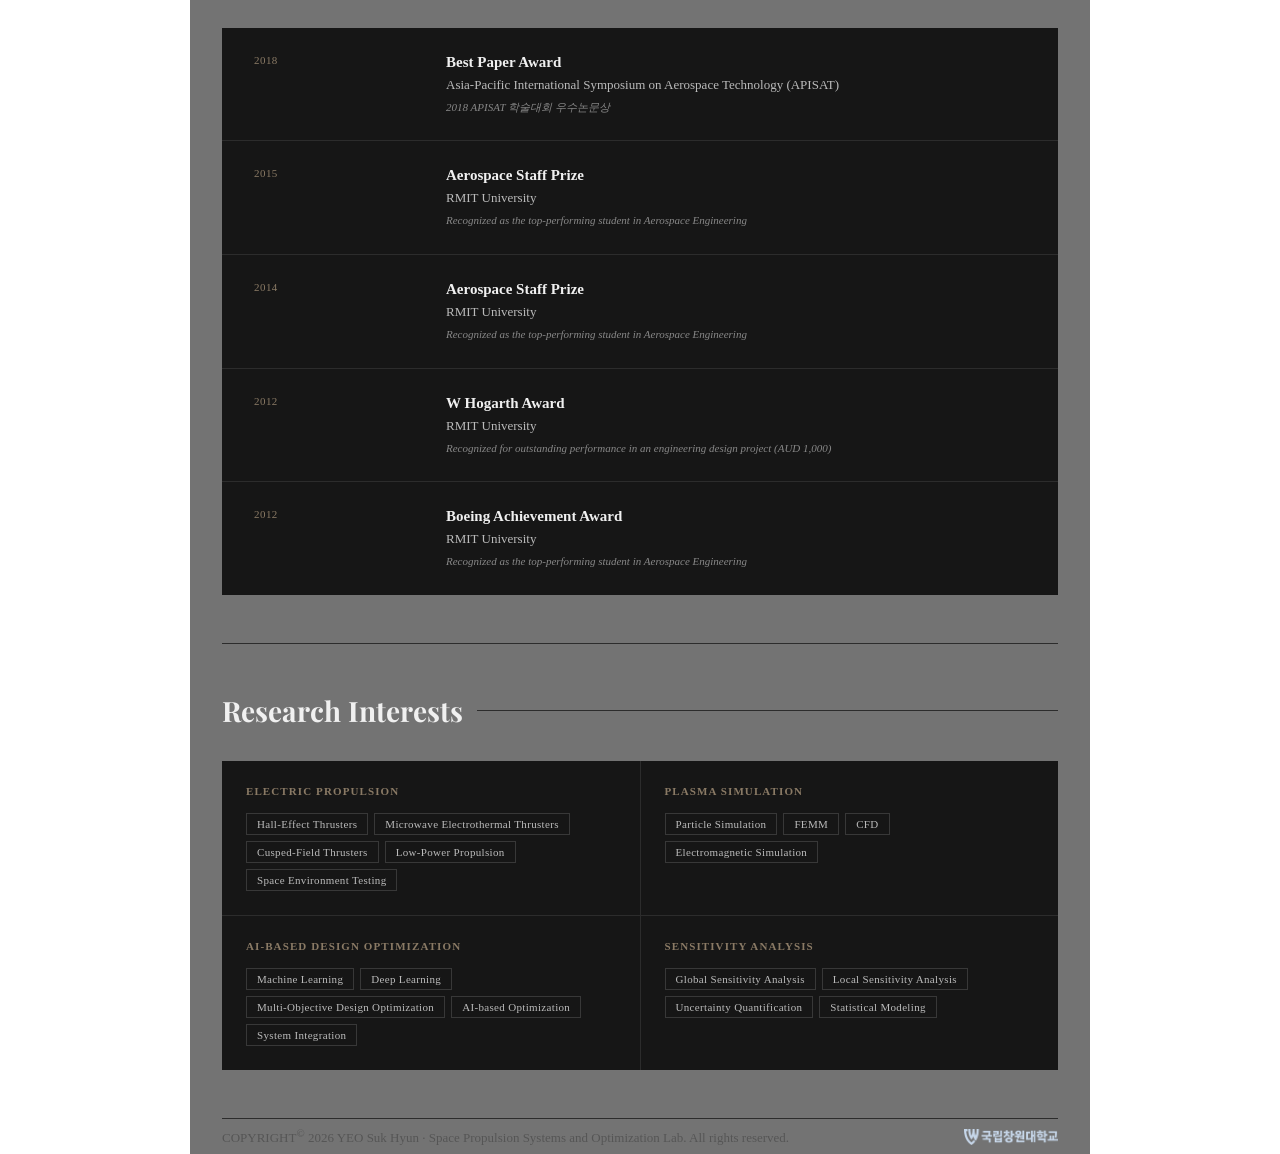
==== commit 3a34aa08: "Update cv.html" ====
--- a/cv.html
+++ b/cv.html
@@ -19,15 +19,16 @@
     <img src="images/logos/SPSOL.png" alt="SPSOL" height="42">
   </a>
   <ul class="nav__links">
-    <li><a href="index.html"          class="active">Home</a></li>
+    <li><a href="index.html"                    >Home</a></li>
     <li><a href="publications.html"             >Publications</a></li>
     <li><a href="projects.html"                 >Projects</a></li>
     <!-- <li><a href="teaching.html"                 >Teaching</a></li> -->
     <li><a href="people.html"                   >People</a></li>
     <!-- <li><a href="/news/">News</a></li>
     <li><a href="/contact/">Contact</a></li> -->
-    <li><a href="cv.html"          >CV</a></li>
+    <li><a href="cv.html"                        class="active">CV</a></li>
     <!-- <li><a href="docs/CV.pdf"          target="_blank">CV</a></li> -->
+    <li><a href="gallery.html"                  >Gallery</a></li>
   </ul>
 </nav>
 
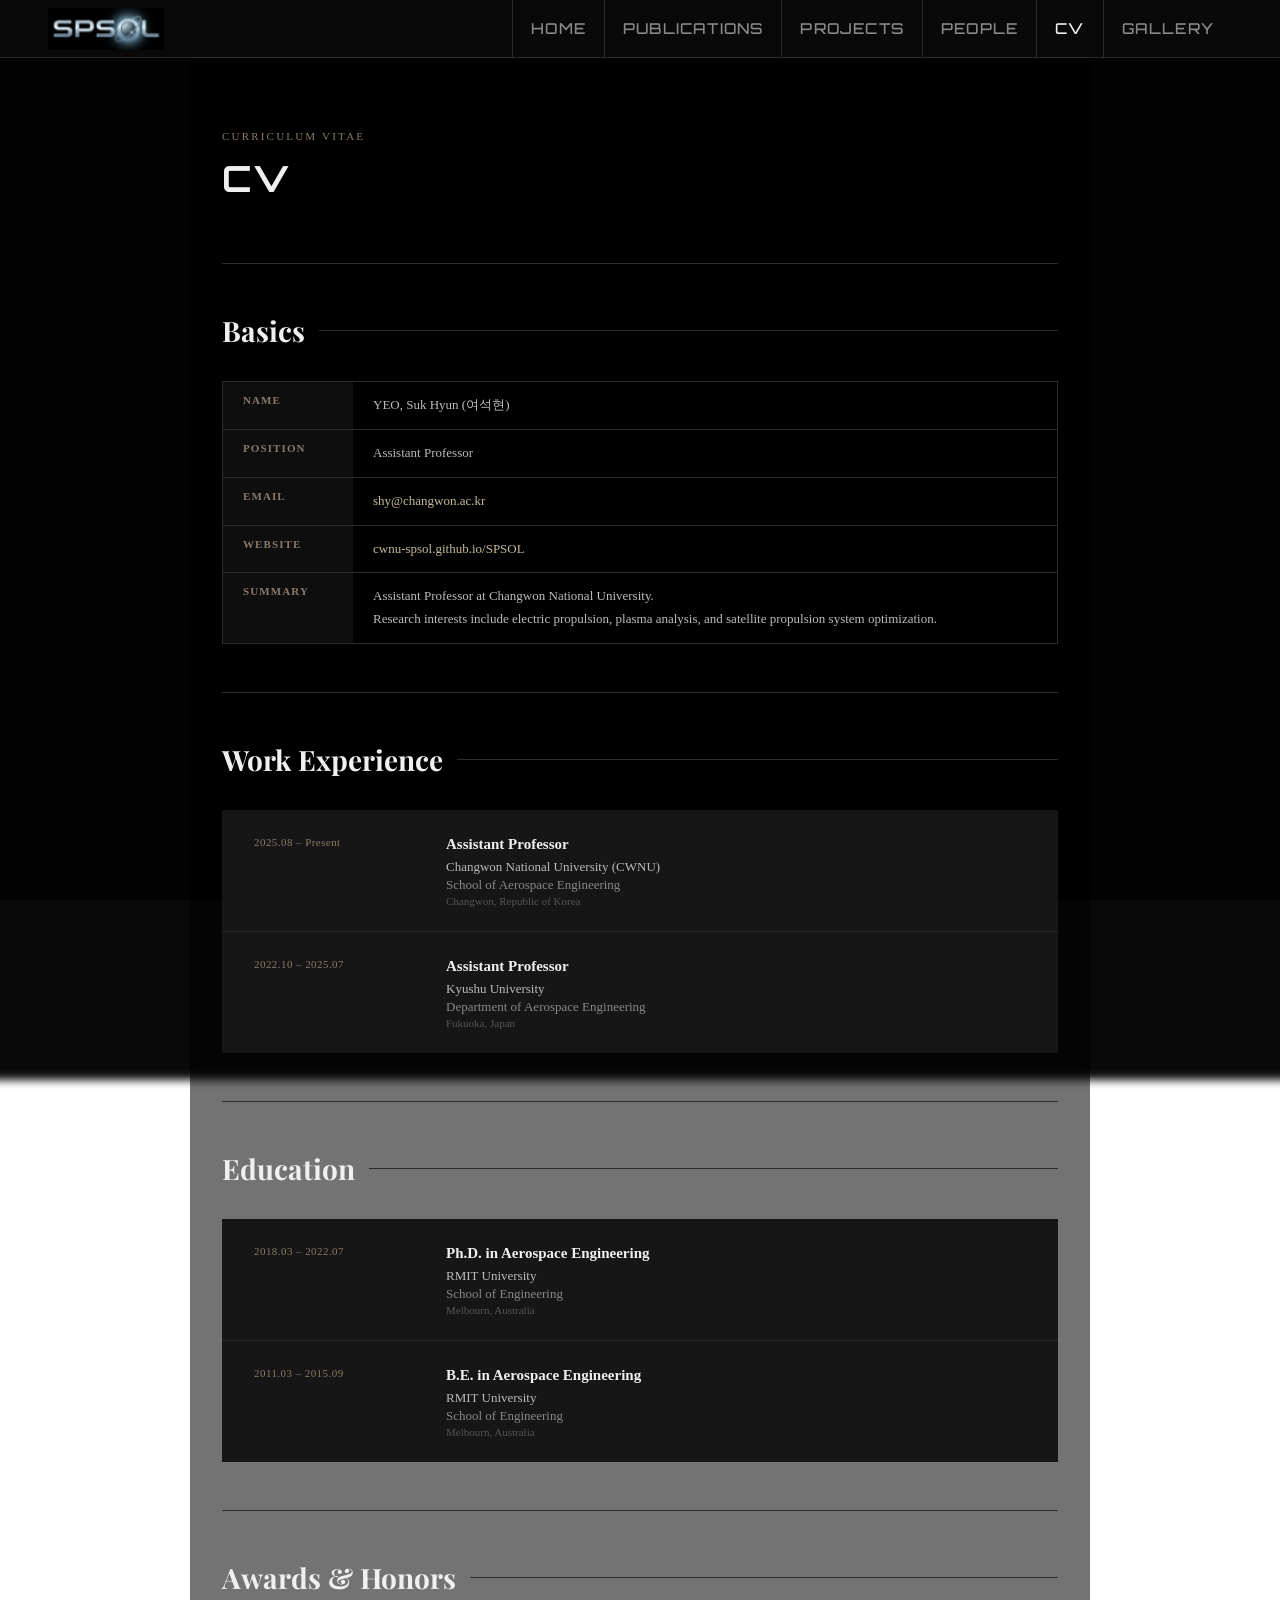
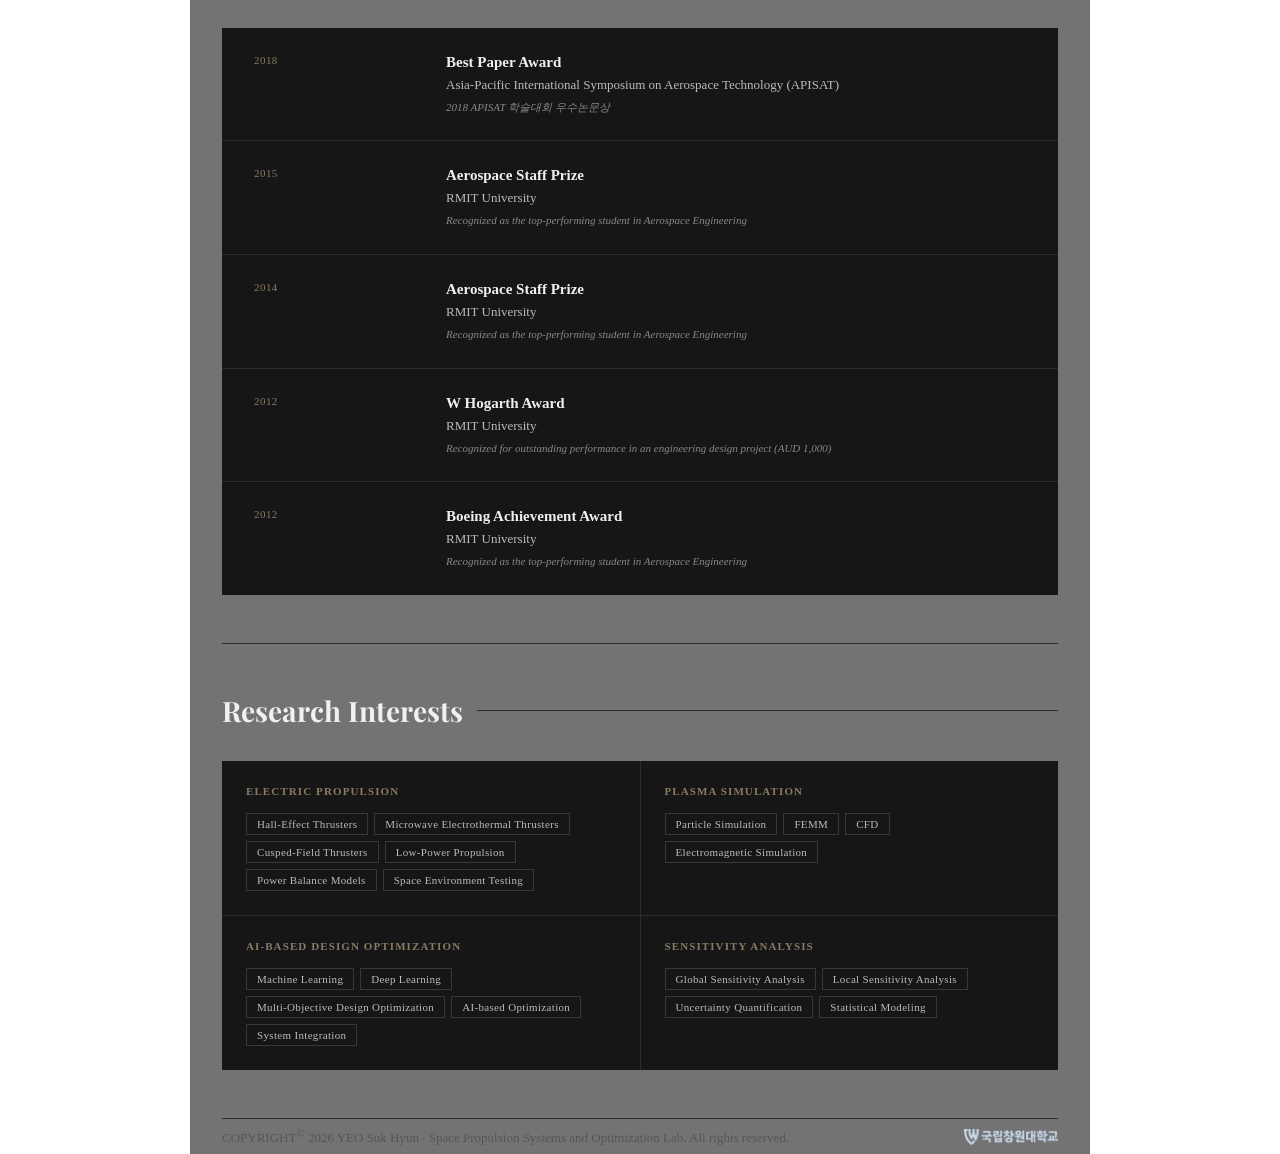
==== commit ff969ddd: "Update cv.html" ====
--- a/cv.html
+++ b/cv.html
@@ -263,6 +263,7 @@
           <span class="cv-tag">Microwave Electrothermal Thrusters</span>
           <span class="cv-tag">Cusped-Field Thrusters</span>
           <span class="cv-tag">Low-Power Propulsion</span>
+          <span class="cv-tag">Power Balance Models</span>
           <span class="cv-tag">Space Environment Testing</span>
         </div>
       </div>
--- a/css/theme.css
+++ b/css/theme.css
@@ -26,6 +26,7 @@
   /* 테두리 계열 */
   --color-border:         #2c2c2c;   /* 기본 구분선 */
   --color-border-light:   #383838;   /* 밝은 구분선 */
+  --color-border-lighter: #888888;   /* 더 밝은 구분선 */
 
   /* 텍스트 계열 */
   --color-text-primary:   #f0f0f0;   /* 제목, 강조 텍스트 */
--- a/css/style.css
+++ b/css/style.css
@@ -3,18 +3,18 @@
    컴포넌트 스타일 정의
    색상·폰트는 theme.css 변수를 참조함
    ===================================================== */
-
+ 
 /* ── 리셋 & 베이스 ───────────────────────────────── */
 *, *::before, *::after {
   box-sizing: border-box;
   margin: 0;
   padding: 0;
 }
-
+ 
 html {
   scroll-behavior: smooth;
 }
-
+ 
 /* body {
   background:             var(--color-bg-base);
   color:                  var(--color-text-primary);
@@ -23,7 +23,7 @@
   line-height:            1.75;
   -webkit-font-smoothing: antialiased;
 } */
-
+ 
 /* ── 배경 블러 + 어두운 오버레이 ────────────────────
    body::before 로 배경 위에 효과를 덧씌움
    ─────────────────────────────────────────────────── */
@@ -35,13 +35,13 @@
   z-index:    -1;              /* 콘텐츠 뒤에 위치 */
  
   background-color:      #0a0a0a;              /* 사진 로딩 전 폴백 */
-  background-image:      url('/images/background/HET.jpg');
+  background-image: url('/SPSOL/images/background/HET.jpg');
   background-size:       cover;
   background-position:   center center;
   background-attachment: fixed;
   background-repeat:     no-repeat;
  
-  filter:     blur(3px) brightness(0.7);   /* 블러 강도 / 밝기 조절 */
+  filter:     blur(3px) brightness(0.9);   /* 블러 강도 / 밝기 조절 */
   transform:  scale(1.4);                  /* 블러 시 가장자리 흰 테두리 방지 */
 }
  
@@ -54,29 +54,37 @@
   z-index:    -1;
   background: rgba(0, 0, 0, 0.75);   /* ← 숫자 높일수록 더 어두움 */
 }
-
+ 
+/* 모바일 — scroll 로 변경 */
+@media (max-width: 700px) {
+  body {
+    background-attachment: scroll;   /* ← 이게 핵심 수정 */
+    background-position: center top;
+  }
+}
+ 
 a {
   color: inherit;
   text-decoration: none;
 }
-
+ 
 img {
   display: block;
   max-width: 100%;
 }
-
+ 
 /* ── 스크롤바 ─────────────────────────────────────── */
 ::-webkit-scrollbar        { width: 4px; }
 ::-webkit-scrollbar-track  { background: var(--color-bg-base); }
 ::-webkit-scrollbar-thumb  { background: var(--color-border); }
-
+ 
 /* ── 레이아웃 래퍼 ───────────────────────────────── */
 /* .page {
   max-width: var(--max-width);
   margin:    0 auto;
   padding:   0 var(--page-padding-x);
 } */
-
+ 
 .page {
   max-width:        var(--max-width);
   margin:           0 auto;
@@ -102,7 +110,7 @@
   backdrop-filter: blur(10px);
   border-bottom:   1px solid var(--color-border);
 }
-
+ 
 .nav__brand {
   font-weight:    700;
   font-size:      var(--text-xl);
@@ -110,13 +118,13 @@
   color:          var(--color-accent);
   letter-spacing: 0.02em;
 }
-
+ 
 .nav__links {
   display:    flex;
   gap:        0;
   list-style: none;
 }
-
+ 
 .nav__links a {
   display:        block;
   padding:        0 18px;
@@ -131,12 +139,12 @@
   border-left:    1px solid var(--color-border);
   transition:     color var(--transition-base);
 }
-
+ 
 .nav__links a:hover,
 .nav__links a.active {
   color: var(--color-text-primary);
 }
-
+ 
 /* =====================================================
    HERO
    ===================================================== */
@@ -160,10 +168,10 @@
 .hero::before {
   content:    '';
   position:   absolute;                        /* absolute (원래크기), fixed (화면전체크기) */
-  inset: 0 0 0px 20px;                      /* top/right/bottom/left 모두 0 */
-  background: url('../images/research/MET.png') left center / cover no-repeat;
+  inset: 0;                      /* top/right/bottom/left 모두 0 */
+  background: url('/SPSOL/images/research/MET.png') left center / cover no-repeat;
   filter:     blur(1px) brightness(1); /* 블러 강도: 숫자 높일수록 더 흐림 */
-  transform:  scale(0.95);              /* 블러 시 가장자리 흰 테두리 방지 */
+  transform:  scale(1.05);              /* 블러 시 가장자리 흰 테두리 방지 */
   z-index:    0;
 }
  
@@ -182,15 +190,15 @@
   position: relative;
   z-index:  2;
 }
-
+ 
 .hero__eyebrow {
-  font-size:      var(--text-xs);
+  font-size:      var(--text-base);
   letter-spacing: 0.2em;
   text-transform: uppercase;
-  color:          var(--color-accent-dim);
+  color:          var(--color-accent);
   margin-bottom:  var(--space-md);
 }
-
+ 
 .hero__name {
   font-family:   var(--font-serif);
   font-size:     var(--text-3xl);
@@ -199,20 +207,20 @@
   line-height:   1.05;
   margin-bottom: 6px;
 }
-
+ 
 .hero__position {
   font-size:     var(--text-sm);
-  color:         var(--color-text-muted);
+  color:         var(--color-text-secondary);
   margin-bottom: 4px;
   font-weight:   400;
 }
-
+ 
 .hero__affil {
   font-size:     var(--text-sm);
-  color:         var(--color-text-dim);
+  color:         var(--color-text-muted);
   margin-bottom: var(--space-lg);
 }
-
+ 
 .hero__bio {
   font-size:     var(--text-base);
   color:         var(--color-text-secondary);
@@ -220,7 +228,7 @@
   max-width:     520px;
   margin-bottom: var(--space-lg);
 }
-
+ 
 /* 히어로 버튼 & 아이콘 행 */
 .hero__links {
   display:     flex;
@@ -228,7 +236,7 @@
   gap:         var(--space-xs);
   align-items: center;
 }
-
+ 
 /* 히어로 오른쪽 (사진 + 연락처) */
 .hero__right {
   display:        flex;
@@ -237,13 +245,18 @@
   gap:            var(--space-md);
   padding-top:    8px;
 }
-
+ 
+/* 모바일 전용 사진 — PC에서는 숨김 */
+.hero__mobile-photo {
+  display: none;
+}
+ 
 /* 프로필 사진 */
 .profile-wrap {
   position: relative;
   width:    180px;
 }
-
+ 
 .profile-photo {
   width:           160px;
   height:          200px;
@@ -259,13 +272,13 @@
   letter-spacing:  0.08em;
   overflow:        hidden;
 }
-
+ 
 .profile-photo img {
   width:      100%;
   height:     100%;
   object-fit: cover;
 }
-
+ 
 /* 사진 뒤 장식 테두리 */
 .profile-deco {
   position:   absolute;
@@ -276,7 +289,7 @@
   border:     1px solid var(--color-border);
   z-index:    -1;
 }
-
+ 
 /* 연락처 칩 (사진 아래) */
 .hero-contacts {
   width:          100%;
@@ -284,7 +297,7 @@
   flex-direction: column;
   gap:            6px;
 }
-
+ 
 .contact-chip {
   display:     flex;
   align-items: center;
@@ -292,25 +305,25 @@
   font-size:   var(--text-xs);
   color:       var(--color-text-muted);
 }
-
+ 
 .contact-chip svg {
   width:     13px;
   height:    13px;
   fill:      var(--color-accent-dim);
   flex-shrink: 0;
 }
-
+ 
 /* =====================================================
    BUTTONS & ICON LINKS
    ===================================================== */
-
+ 
 /* 텍스트 버튼 (아웃라인) */
 .btn {
   display:        inline-flex;
   align-items:    center;
   gap:            6px;
   padding:        8px 18px;
-  border:         1px solid var(--color-border-light);
+  border:         1px solid var(--color-border-lighter);
   color:          var(--color-text-muted);
   font-size:      var(--text-xs);
   font-weight:    500;
@@ -319,12 +332,12 @@
                   color        var(--transition-base);
   cursor:         pointer;
 }
-
+ 
 .btn:hover {
   border-color: var(--color-accent);
   color:        var(--color-accent);
 }
-
+ 
 /* 강조 버튼 (채워진) */
 .btn--primary {
   background:   var(--color-accent);
@@ -332,13 +345,13 @@
   color:        #0a0a0a;
   font-weight:  600;
 }
-
+ 
 .btn--primary:hover {
   background:   var(--color-text-primary);
   border-color: var(--color-text-primary);
   color:        #0a0a0a;
 }
-
+ 
 /* 아이콘 전용 버튼 */
 .icon-btn {
   display:         inline-flex;
@@ -346,23 +359,23 @@
   justify-content: center;
   width:           34px;
   height:          34px;
-  border:          1px solid var(--color-border-light);
-  color:           var(--color-text-faint);
+  border:          1px solid var(--color-border-lighter);
+  color:           var(--color-text-muted);
   transition:      color         var(--transition-base),
                    border-color  var(--transition-base);
 }
-
+ 
 .icon-btn svg {
   width:  15px;
   height: 15px;
   fill:   currentColor;
 }
-
+ 
 .icon-btn:hover {
   color:        var(--color-accent);
   border-color: var(--color-accent);
 }
-
+ 
 /* =====================================================
    SECTION 공통
    ===================================================== */
@@ -370,7 +383,7 @@
   padding:       var(--space-xl) 0;
   border-bottom: 1px solid var(--color-border);
 }
-
+ 
 /* 섹션 제목 (오른쪽 구분선 포함) */
 .section__title {
   font-family:   var(--font-serif);
@@ -382,25 +395,25 @@
   align-items:   center;
   gap:           14px;
 }
-
+ 
 .section__title::after {
   content:    '';
   flex:       1;
   height:     1px;
   background: var(--color-border);
 }
-
+ 
 /* =====================================================
    NEWS
    ===================================================== */
-
+ 
 /* 배경 사진 — 블러 처리 */
 .news-list {
   display:        flex;
   flex-direction: column;
   gap:            0;
 }
-
+ 
 .news-item {
   display:               grid;
   grid-template-columns: 110px 1fr;
@@ -408,11 +421,11 @@
   padding:               var(--space-sm) 0;
   border-bottom:         1px solid var(--color-border);
 }
-
+ 
 .news-item:last-child {
   border-bottom: none;
 }
-
+ 
 .news-item__date {
   font-size:      var(--text-xs);
   color:          var(--color-accent-dim);
@@ -421,21 +434,21 @@
   padding-top:    2px;
   flex-shrink:    0;
 }
-
+ 
 .news-item__text {
   font-size:   var(--text-sm);
   color:       var(--color-text-secondary);
   line-height: 1.75;
 }
-
+ 
 .news-item__text a {
   color: var(--color-accent);
 }
-
+ 
 .news-item__text a:hover {
   text-decoration: underline;
 }
-
+ 
 /* 뉴스 배지 */
 .badge {
   display:        inline-block;
@@ -448,12 +461,12 @@
   margin-right:   6px;
   vertical-align: middle;
 }
-
+ 
 .badge--accent {
   background: var(--color-accent-subtle);
   color:      var(--color-accent);
 }
-
+ 
 /* =====================================================
    RESEARCH GRID
    ===================================================== */
@@ -463,17 +476,17 @@
   gap:                   1px;
   background:            var(--color-border);
 }
-
+ 
 .research-card {
   background:  var(--color-bg-card);
   padding:     28px 26px;
   transition:  background var(--transition-base);
 }
-
+ 
 .research-card:hover {
   background: var(--color-bg-card-hover);
 }
-
+ 
 /* ── 카드 사진 영역 ──────────────────────────────── */
 .research-card__img {
   width:       100%;
@@ -493,7 +506,7 @@
 .research-card__body {
   padding: 22px 24px;
 }
-
+ 
 .research-card__tag {
   font-size:      var(--text-xs);
   letter-spacing: 0.12em;
@@ -501,20 +514,20 @@
   color:          var(--color-accent-dim);
   margin-bottom:  var(--space-xs);
 }
-
+ 
 .research-card__title {
   font-size:     var(--text-md);
   font-weight:   600;
   color:         var(--color-text-primary);
   margin-bottom: var(--space-xs);
 }
-
+ 
 .research-card__desc {
   font-size:   var(--text-sm);
   color:       var(--color-text-muted);
   line-height: 1.75;
 }
-
+ 
 /* =====================================================
    HIRING
    ===================================================== */
@@ -523,7 +536,7 @@
   padding:  var(--space-lg);
   position: relative;
 }
-
+ 
 .hiring-box::before {
   content:        'NOW HIRING';
   position:       absolute;
@@ -534,18 +547,18 @@
   color:          var(--color-accent-dim);
   opacity:        0.6;
 }
-
+ 
 .hiring-box p {
   font-size:     var(--text-base);
   color:         var(--color-text-secondary);
   line-height:   1.85;
   margin-bottom: var(--space-sm);
 }
-
+ 
 .hiring-box strong {
   color: var(--color-text-primary);
 }
-
+ 
 .hiring-email {
   display:        inline-flex;
   align-items:    center;
@@ -556,33 +569,33 @@
   padding-bottom: 2px;
   transition:     color var(--transition-base);
 }
-
+ 
 .hiring-email svg {
   width: 14px;
   height: 14px;
   fill: var(--color-accent);
 }
-
+ 
 .hiring-email:hover {
   color: var(--color-text-primary);
 }
-
+ 
 /* =====================================================
    CONTACT
    ===================================================== */
 .contact-grid {
   display:               grid;
-  grid-template-columns: 1fr 1fr;
+  grid-template-columns: 1fr 1.25fr;
   gap:                   48px;
   align-items:           start;
 }
-
+ 
 .contact-left {
   display:        flex;
   flex-direction: column;
   gap:            var(--space-md);
 }
-
+ 
 .cinfo-label {
   font-size:      var(--text-xs);
   letter-spacing: 0.14em;
@@ -590,13 +603,13 @@
   color:          var(--color-accent-dim);
   margin-bottom:  6px;
 }
-
+ 
 .cinfo-value {
   font-size:   var(--text-sm);
   color:       var(--color-text-secondary);
   line-height: 1.75;
 }
-
+ 
 .contact-right {
   background:     var(--color-bg-card);
   border:         1px solid var(--color-border);
@@ -605,25 +618,102 @@
   flex-direction: column;
   gap:            var(--space-sm);
 }
-
+ 
 .contact-right__name {
   font-family:   var(--font-serif);
   font-size:     var(--text-lg);
   color:         var(--color-text-primary);
   margin-bottom: 4px;
 }
-
+ 
 .contact-right__pos {
   font-size: var(--text-xs);
   color:     var(--color-text-muted);
 }
 
+/* 이름+직책 | 링크버튼 가로 배치 */
+.contact-right__top {
+  display:         flex;
+  justify-content: space-between;
+  align-items:     flex-start;
+  gap:             var(--space-md);
+}
+
+/* 링크 버튼 세로 배치 */
+.social-col {
+  display:        flex;
+  flex-direction: column;
+  gap:            6px;
+  flex-shrink:    0;
+}
+ 
 .social-row {
   display:   flex;
   gap:       8px;
   flex-wrap: wrap;
 }
 
+.cinfo-block {
+  display:        flex;
+  flex-direction: column;
+}
+ 
+.cinfo-value a {
+  color:      var(--color-accent);
+  transition: color var(--transition-fast);
+}
+ 
+.cinfo-value a:hover {
+  color: var(--color-text-primary);
+}
+ 
+/* 지도 */
+.contact-map {
+  border:   1px solid var(--color-border);
+  overflow: hidden;
+  margin-top: 4px;
+  filter:   grayscale(30%) brightness(0.85);  /* 어두운 테마에 맞게 */
+  transition: filter var(--transition-base);
+}
+ 
+.contact-map:hover {
+  filter: grayscale(0%) brightness(1);
+}
+ 
+/* 오른쪽 카드 프로필 사진 */
+.contact-right__photo {
+  width:  100%;
+  height: 180px;
+  overflow: hidden;
+  border: 1px solid var(--color-border);
+}
+ 
+.contact-right__photo img {
+  width:      100%;
+  height:     100%;
+  object-fit: cover;
+  object-position: center top;
+  display:    block;
+  transition: transform var(--transition-slow);
+}
+ 
+.contact-right__photo:hover img {
+  transform: scale(1.03);
+}
+ 
+/* 채용 안내 박스 */
+.contact-right__hiring {
+  border-top:  1px solid var(--color-border);
+  padding-top: var(--space-sm);
+}
+ 
+.contact-right__hiring p {
+  font-size:   var(--text-xs);
+  color:       var(--color-text-muted);
+  line-height: 1.7;
+  margin-bottom: 8px;
+}
+ 
 /* =====================================================
    FOOTER
    ===================================================== */
@@ -633,17 +723,17 @@
   align-items:     center;
   padding:         var(--space-xs) 0;
 }
-
+ 
 .footer__left {
   font-size: var(--text-sm);
   color:     var(--color-text-faint);
 }
-
+ 
 .footer__right {
   font-size: var(--text-xs);
   color:     var(--color-text-faint);
 }
-
+ 
 .footer__right img {
   display:    block;
   height:     16px;
@@ -651,7 +741,7 @@
   object-fit: contain;
   opacity:    0.9;
 }
-
+ 
 /* =====================================================
    RESPONSIVE
    ===================================================== */
@@ -659,52 +749,71 @@
   .nav {
     padding: 0 var(--space-md);
   }
-
+ 
   .nav__links a {
     padding:   0 12px;
     font-size: 10px;
   }
-
+ 
   .page {
     padding: 0 var(--space-sm);
   }
-
+ 
   .hero {
     grid-template-columns: 1fr;
-    gap:                   var(--space-lg);
-    padding:               var(--space-xl) 0 var(--space-lg);
-  }
-
+    gap:                   var(--space-md);
+    padding:               var(--space-xl) var(--page-padding-x) var(--space-lg);
+  }
+ 
+  /* 모바일에서 hero 배경사진 크기 고정 */
+  .hero::before {
+    background-size:       cover;
+    background-position:   right center;
+    background-attachment: scroll;   /* 모바일에서 fixed 제거 */
+    transform:             scale(1); /* scale 제거 — 모바일에서 불필요 */
+  }
+ 
+  /* PC의 오른쪽 사진 영역 숨김 */
   .hero__right {
-    align-items:    flex-start;
-    flex-direction: row;
-    flex-wrap:      wrap;
-  }
-
-  .profile-wrap,
-  .profile-photo {
-    width: 140px;
-  }
-
-  .profile-photo {
-    height: 170px;
-  }
-
+    display: none;
+  }
+ 
+  /* 모바일 전용 사진 표시 */
+  .hero__mobile-photo {
+    display:      block;
+    float:        right;          /* 이름 옆 오른쪽에 배치 */
+    margin-left:  var(--space-sm);
+    margin-bottom: var(--space-sm);
+    clear:        right;
+  }
+ 
+  .hero__mobile-photo img {
+    width:      88px;
+    height:     112px;
+    object-fit: cover;
+    border:     1px solid var(--color-border);
+    display:    block;
+  }
+ 
+  .hero__name {
+    font-size: 32px;
+  }
+ 
   .research-grid {
     grid-template-columns: 1fr;
   }
-
+ 
   .contact-grid {
     grid-template-columns: 1fr;
   }
-
+ 
   .footer {
     flex-direction: column;
     gap:            var(--space-xs);
     text-align:     center;
   }
 }
-
+ 
 /* =====================================================
    PAGE HEADER  (publications, people, projects, teaching 공통)
    ===================================================== */
@@ -741,7 +850,7 @@
 .page-header__desc a {
   color: var(--color-accent);
 }
-
+ 
 /* =====================================================
    PEOPLE — PI 섹션 (사진 왼쪽, 설명 오른쪽)
    ===================================================== */
@@ -816,7 +925,7 @@
     height: 140px !important;
   }
 }
-
+ 
 /* =====================================================
    Publication 공통
    ===================================================== */
@@ -825,18 +934,18 @@
   padding:  var(--space-lg);
   position: relative;
 }
-
+ 
 .pub-item__body {
   font-size:     var(--text-base);
   color:         var(--color-text-secondary);
   line-height:   1.85;
   margin-bottom: var(--space-sm);
 }
-
+ 
 .pub-item strong {
   color: var(--color-text-primary);
 }
-
+ 
 .pub-filter {
   display:        inline-block;
   font-size:      10px;
@@ -848,12 +957,12 @@
   margin-right:   6px;
   vertical-align: middle;
 }
-
+ 
 .pub-filter__btn {
   background: var(--color-accent-subtle);
   color:      var(--color-accent);
 }
-
+ 
 /* =====================================================
    Project 공통
    ===================================================== */
@@ -862,18 +971,18 @@
   padding:  var(--space-lg);
   position: relative;
 }
-
+ 
 .project-card__body {
   font-size:     var(--text-base);
   color:         var(--color-text-secondary);
   line-height:   1.85;
   margin-bottom: var(--space-sm);
 }
-
+ 
 .project-card__body strong {
   color: var(--color-text-primary);
 }
-
+ 
 /* =====================================================
    CV PAGE
    ===================================================== */
@@ -1073,3 +1182,267 @@
     grid-template-columns: 1fr;
   }
 }
+ 
+/* =====================================================
+   GALLERY PAGE
+   ===================================================== */
+ 
+/* ── 필터 탭 ─────────────────────────────────────────── */
+.gallery-filter {
+  display:    flex;
+  gap:        1px;
+  background: var(--color-border);
+  margin:     var(--space-lg) 0;
+}
+ 
+.gallery-filter__btn {
+  flex:           1;
+  padding:        10px;
+  background:     var(--color-bg-card);
+  border:         none;
+  color:          var(--color-text-muted);
+  font-size:      var(--text-xs);
+  font-weight:    500;
+  letter-spacing: 0.08em;
+  text-transform: uppercase;
+  cursor:         pointer;
+  font-family:    var(--font-sans);
+  transition:     background var(--transition-base),
+                  color      var(--transition-base);
+}
+ 
+.gallery-filter__btn:hover {
+  background: var(--color-bg-card-hover);
+  color:      var(--color-text-primary);
+}
+ 
+.gallery-filter__btn.active {
+  background: var(--color-accent-subtle);
+  color:      var(--color-accent);
+}
+ 
+/* ── 갤러리 그리드 ───────────────────────────────────── */
+.gallery-grid {
+  display:               grid;
+  grid-template-columns: repeat(3, 1fr);  /* 한 줄에 3장 */
+  gap:                   4px;
+  margin-bottom:         var(--space-xl);
+}
+ 
+/* ── 갤러리 아이템 ───────────────────────────────────── */
+.gallery-item {
+  position:    relative;
+  overflow:    hidden;
+  cursor:      pointer;
+  aspect-ratio: 4 / 3;  /* 가로:세로 비율 고정 */
+  background:  var(--color-bg-card);
+}
+ 
+.gallery-item img {
+  width:      100%;
+  height:     100%;
+  object-fit: cover;
+  display:    block;
+  transition: transform var(--transition-slow);
+}
+ 
+.gallery-item:hover img {
+  transform: scale(1.05);   /* 호버 시 살짝 확대 */
+}
+ 
+/* 호버 오버레이 */
+.gallery-item__overlay {
+  position:   absolute;
+  bottom:     0;
+  left:       0;
+  right:      0;
+  padding:    16px;
+  background: linear-gradient(transparent, rgba(0,0,0,0.85));
+  transform:  translateY(100%);        /* 기본: 숨김 */
+  transition: transform var(--transition-base);
+}
+ 
+.gallery-item:hover .gallery-item__overlay {
+  transform: translateY(0);            /* 호버 시 올라옴 */
+}
+ 
+.gallery-item__title {
+  font-size:   var(--text-sm);
+  font-weight: 600;
+  color:       var(--color-text-primary);
+  margin-bottom: 4px;
+}
+ 
+.gallery-item__location {
+  display:     flex;
+  align-items: center;
+  gap:         4px;
+  font-size:   var(--text-xs);
+  color:       var(--color-text-muted);
+}
+ 
+.gallery-item__location svg {
+  width:  11px;
+  height: 11px;
+  fill:   var(--color-accent-dim);
+  flex-shrink: 0;
+}
+ 
+/* 사진 없을 때 placeholder */
+.gallery-item img[src=""],
+.gallery-item img:not([src]) {
+  display: none;
+}
+ 
+.gallery-item:has(img[src=""]),
+.gallery-item:not(:has(img[src])) {
+  background: var(--color-bg-elevated);
+}
+ 
+/* ── 라이트박스 ─────────────────────────────────────── */
+.lightbox {
+  display:         none;
+  position:        fixed;
+  inset:           0;
+  z-index:         999;
+  background:      rgba(0, 0, 0, 0.92);
+  backdrop-filter: blur(8px);
+  align-items:     center;
+  justify-content: center;
+}
+ 
+.lightbox.active {
+  display: flex;
+}
+ 
+.lightbox__inner {
+  display:        flex;
+  flex-direction: column;
+  align-items:    center;
+  max-width:      880px;
+  width:          90%;
+  gap:            var(--space-md);
+}
+ 
+.lightbox__img {
+  max-width:  100%;
+  max-height: 65vh;
+  object-fit: contain;
+  display:    block;
+  border:     1px solid var(--color-border);
+}
+ 
+.lightbox__info {
+  width:      100%;
+  text-align: center;
+}
+ 
+.lightbox__title {
+  font-size:     var(--text-md);
+  font-weight:   600;
+  color:         var(--color-text-primary);
+  margin-bottom: 6px;
+}
+ 
+.lightbox__desc {
+  font-size:     var(--text-sm);
+  color:         var(--color-text-secondary);
+  line-height:   1.7;
+  margin-bottom: 8px;
+}
+ 
+.lightbox__location {
+  display:         flex;
+  align-items:     center;
+  justify-content: center;
+  gap:             5px;
+  font-size:       var(--text-xs);
+  color:           var(--color-text-muted);
+}
+ 
+.lightbox__location svg {
+  width:  12px;
+  height: 12px;
+  fill:   var(--color-accent-dim);
+}
+ 
+/* 닫기 버튼 */
+.lightbox__close {
+  position:    fixed;
+  top:         20px;
+  right:       24px;
+  background:  none;
+  border:      1px solid var(--color-border-light);
+  color:       var(--color-text-muted);
+  font-size:   18px;
+  width:       40px;
+  height:      40px;
+  cursor:      pointer;
+  font-family: var(--font-sans);
+  transition:  color        var(--transition-fast),
+               border-color var(--transition-fast);
+  display:     flex;
+  align-items: center;
+  justify-content: center;
+}
+ 
+.lightbox__close:hover {
+  color:        var(--color-text-primary);
+  border-color: var(--color-text-primary);
+}
+ 
+/* 이전/다음 버튼 */
+.lightbox__prev,
+.lightbox__next {
+  position:    fixed;
+  top:         50%;
+  transform:   translateY(-50%);
+  background:  none;
+  border:      1px solid var(--color-border-light);
+  color:       var(--color-text-muted);
+  font-size:   28px;
+  width:       48px;
+  height:      48px;
+  cursor:      pointer;
+  font-family: var(--font-sans);
+  line-height: 1;
+  transition:  color        var(--transition-fast),
+               border-color var(--transition-fast);
+  display:     flex;
+  align-items: center;
+  justify-content: center;
+}
+ 
+.lightbox__prev { left:  16px; }
+.lightbox__next { right: 16px; }
+ 
+.lightbox__prev:hover,
+.lightbox__next:hover {
+  color:        var(--color-accent);
+  border-color: var(--color-accent);
+}
+ 
+/* ── 반응형 ─────────────────────────────────────────── */
+@media (max-width: 700px) {
+  .gallery-grid {
+    grid-template-columns: repeat(2, 1fr);
+  }
+ 
+  .gallery-filter {
+    flex-wrap: wrap;
+  }
+ 
+  .gallery-filter__btn {
+    flex: none;
+    width: calc(50% - 1px);
+  }
+ 
+  .lightbox__prev { left:  4px; }
+  .lightbox__next { right: 4px; }
+}
+ 
+@media (max-width: 480px) {
+  .gallery-grid {
+    grid-template-columns: 1fr;
+  }
+}
